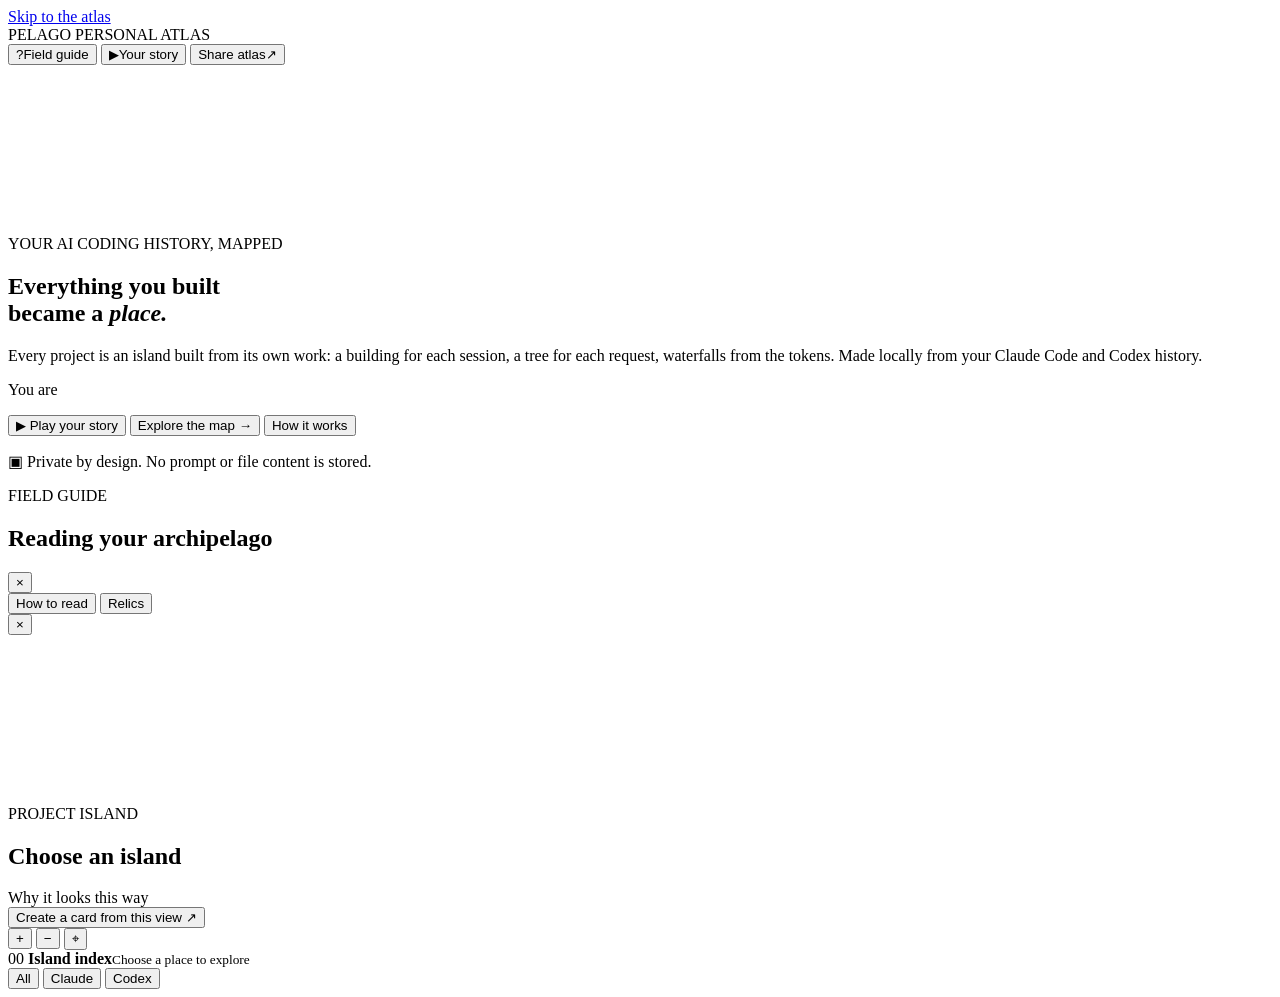
==== assets/world-template.html @ a28922ef "Pelago: your AI coding history as a living island world Turns local Claude Code and Codex history in" ====
<!doctype html>
<html lang="en">
<head>
  <meta charset="utf-8">
  <meta name="viewport" content="width=device-width,initial-scale=1,viewport-fit=cover">
  <meta name="theme-color" content="#081126">
  <meta name="description" content="A personal archipelago built from local Claude Code and Codex history.">
  <title>My Pelago · The world I built with AI</title>
  <style>__PELAGO_CSS__</style>
</head>
<body>
  <a class="skip-link" href="#atlas">Skip to the atlas</a>
  <div class="app">
    <header class="masthead">
      <div class="brand" aria-label="Pelago">
        <span class="brand-glyph" aria-hidden="true"><i></i></span>
        <span class="brand-word">PELAGO</span>
        <span class="brand-edition">PERSONAL ATLAS</span>
      </div>
      <div class="world-summary" id="worldSummary" aria-live="polite"></div>
      <nav class="mast-actions" aria-label="Atlas actions">
        <button class="quiet-action" id="guideButton"><span class="action-icon">?</span><span>Field guide</span></button>
        <button class="quiet-action story-action" data-play-story><span class="action-icon play" aria-hidden="true">▶</span><span>Your story</span></button>
        <button class="share-action" id="shareButton"><span>Share atlas</span><span aria-hidden="true">↗</span></button>
      </nav>
    </header>

    <main class="atlas" id="atlas">
      <canvas id="worldCanvas" aria-label="Interactive pixel-art archipelago. Select an island from the island index for an accessible description."></canvas>
      <div class="ocean-vignette" aria-hidden="true"></div>

      <section class="welcome" id="welcome" aria-labelledby="welcomeTitle">
        <p class="overline">YOUR AI CODING HISTORY, MAPPED</p>
        <h1 id="welcomeTitle">Everything you built <br>became a <em>place.</em></h1>
        <p class="welcome-copy">Every project is an island built from its own work: a building for each session, a tree for each request, waterfalls from the tokens. Made locally from your Claude Code and Codex history.</p>
        <p class="persona-chip" id="personaChip"><span>You are</span> <strong id="personaTitle"></strong></p>
        <div class="welcome-actions">
          <button class="primary-action" data-play-story><span aria-hidden="true">▶</span> Play your story</button>
          <button class="ghost-action" id="enterWorld">Explore the map <span aria-hidden="true">→</span></button>
          <button class="text-action" id="openGuide">How it works</button>
        </div>
        <p class="privacy"><span aria-hidden="true">▣</span> Private by design. No prompt or file content is stored.</p>
      </section>

      <section class="map-key guide" id="mapKey" aria-labelledby="mapKeyTitle">
        <div class="map-key-head">
          <div><p class="overline">FIELD GUIDE</p><h2 id="mapKeyTitle">Reading your archipelago</h2></div>
          <button class="icon-button" id="closeGuide" aria-label="Close field guide">×</button>
        </div>
        <div class="guide-tabs" role="tablist">
          <button class="guide-tab active" role="tab" aria-selected="true" data-guide="read">How to read</button>
          <button class="guide-tab" role="tab" aria-selected="false" data-guide="relics">Relics <span id="relicCount"></span></button>
        </div>
        <div class="guide-body" id="guideRead" role="tabpanel"></div>
        <div class="guide-body" id="guideRelics" role="tabpanel" hidden></div>
      </section>

      <aside class="island-sheet" id="islandSheet" aria-live="polite" aria-labelledby="selectedName">
        <button class="sheet-close" id="closeSheet" aria-label="Close island details">×</button>
        <div class="sheet-preview"><canvas id="detailCanvas"></canvas><span class="agent-stamp" id="selectedAgent"></span></div>
        <div class="sheet-content">
          <p class="overline" id="selectedType">PROJECT ISLAND</p>
          <h2 id="selectedName">Choose an island</h2>
          <p class="island-story" id="selectedStory"></p>
          <div class="island-facts" id="selectedFacts"></div>
          <div class="why-title"><span>Why it looks this way</span><i></i></div>
          <div class="why-list" id="whyList"></div>
          <div class="sheet-relics" id="sheetRelics"></div>
          <div class="sheet-links" id="sheetLinks"></div>
          <button class="sheet-share" id="shareSelected">Create a card from this view <span>↗</span></button>
        </div>
      </aside>

      <div class="hover-label" id="hoverLabel" role="tooltip"></div>

      <div class="map-controls" aria-label="Map controls">
        <button id="zoomIn" aria-label="Zoom in">+</button>
        <button id="zoomOut" aria-label="Zoom out">−</button>
        <button id="resetView" aria-label="Reset map view"><span aria-hidden="true">⌖</span></button>
      </div>

      <section class="island-index" id="islandIndex" aria-labelledby="indexTitle">
        <div class="index-title">
          <span class="index-count" id="indexCount">00</span>
          <span><strong id="indexTitle">Island index</strong><small>Choose a place to explore</small></span>
        </div>
        <div class="agent-filters" role="group" aria-label="Filter islands by agent">
          <button class="agent-filter active" data-filter="all">All</button>
          <button class="agent-filter" data-filter="claude"><i class="agent-dot claude"></i>Claude</button>
          <button class="agent-filter" data-filter="codex"><i class="agent-dot codex"></i>Codex</button>
        </div>
        <div class="index-track" id="indexTrack" role="list"></div>
      </section>
    </main>
  </div>

  <dialog class="share-dialog" id="shareDialog">
    <div class="dialog-head">
      <div><p class="overline">EXPORT STUDIO</p><h2>Make your world travel.</h2><p>Rendered locally as a high-resolution PNG.</p></div>
      <button class="icon-button" data-close-dialog aria-label="Close export studio">×</button>
    </div>
    <div class="export-layout">
      <div class="export-options">
        <p class="field-label">Format</p>
        <div class="format-list" role="group" aria-label="Export format">
          <button class="format-option active" data-format="story"><span class="ratio ratio-story"></span><span><strong>Story</strong><small>1080 × 1920</small></span><i>✓</i></button>
          <button class="format-option" data-format="square"><span class="ratio ratio-square"></span><span><strong>Square</strong><small>1080 × 1080</small></span><i>✓</i></button>
          <button class="format-option" data-format="social"><span class="ratio ratio-social"></span><span><strong>X / LinkedIn</strong><small>1600 × 900</small></span><i>✓</i></button>
          <button class="format-option" data-format="github"><span class="ratio ratio-github"></span><span><strong>GitHub</strong><small>1280 × 640</small></span><i>✓</i></button>
        </div>
        <label class="field-label" for="cardTitle">Card headline</label>
        <input id="cardTitle" maxlength="48" value="">
        <label class="check-row"><input type="checkbox" id="includeNames" checked><span>Show project names</span></label>
        <button class="download-action" id="downloadCard">Download PNG <span aria-hidden="true">↓</span></button>
        <div class="share-row">
          <button class="share-mini" id="copyCard">Copy image</button>
          <button class="share-mini" id="postCard">Post on X</button>
          <button class="share-mini" id="nativeShare">Share…</button>
        </div>
        <p class="local-note"><i></i>Nothing is uploaded</p>
      </div>
      <div class="export-stage"><canvas id="exportCanvas"></canvas></div>
    </div>
  </dialog>

  <section class="story" id="story" hidden role="dialog" aria-modal="true" aria-label="Your Pelago story">
    <div class="story-frame">
      <div class="story-progress" id="storyProgress" aria-hidden="true"></div>
      <div class="story-top">
        <span class="story-brand"><span class="brand-glyph" aria-hidden="true"><i></i></span>PELAGO</span>
        <span class="story-count" id="storyCount"></span>
        <button class="story-icon" id="storyPause" aria-label="Pause story">❚❚</button>
        <button class="story-icon" id="storyClose" aria-label="Close story">×</button>
      </div>
      <div class="story-stage" id="storyStage" aria-live="polite"></div>
      <button class="story-nav prev" id="storyPrev" aria-label="Previous">‹</button>
      <button class="story-nav next" id="storyNext" aria-label="Next">›</button>
    </div>
  </section>

  <div class="toast" id="toast" role="status" aria-live="polite"></div>
  <script id="pelago-data" type="application/json">__PELAGO_DATA__</script>
  <script>__PELAGO_JS__</script>
</body>
</html>
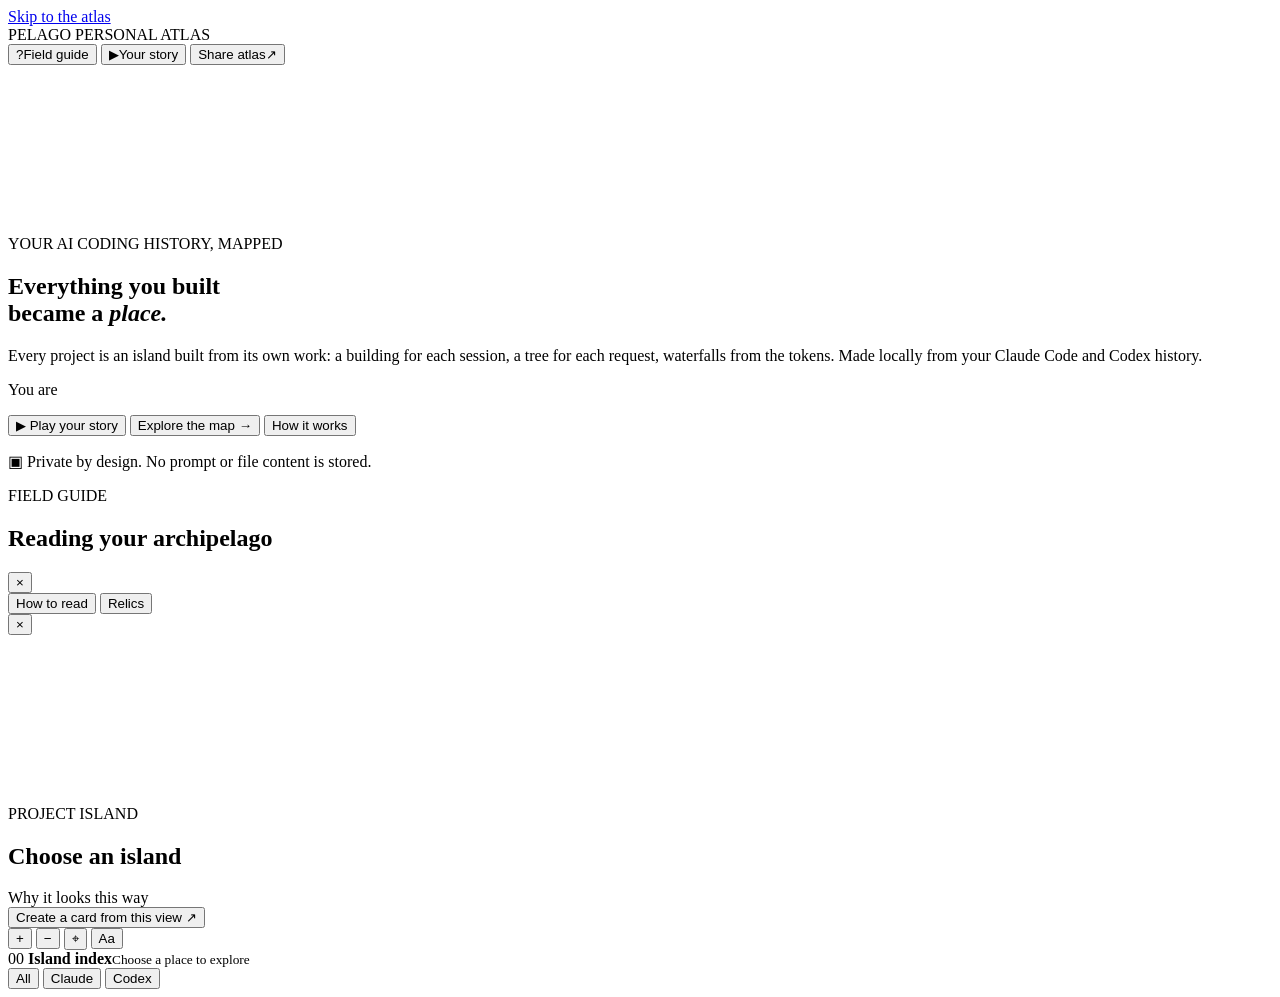
==== commit ce71d4fa: "Map: hide every project name with one button Co-Authored-By: Claude Opus 5.5 <noreply@anthropic.com>" ====
--- a/assets/world-template.html
+++ b/assets/world-template.html
@@ -72,11 +72,19 @@
       </aside>
 
       <div class="hover-label" id="hoverLabel" role="tooltip"></div>
+      <section class="relic-pop" id="relicPop" hidden role="dialog" aria-labelledby="relicPopName">
+        <button class="icon-button relic-pop-close" id="relicPopClose" aria-label="Close relic">×</button>
+        <div class="relic-pop-head"><span class="relic-frame big" id="relicPopIcon"></span><div><p class="relic-rarity" id="relicPopRarity"></p><h3 id="relicPopName"></h3></div></div>
+        <p class="relic-pop-why" id="relicPopReason"></p>
+        <p class="relic-pop-meta"><strong>How it is earned</strong><span id="relicPopHow"></span></p>
+        <p class="relic-pop-meta" id="relicPopWhere"></p>
+      </section>
 
       <div class="map-controls" aria-label="Map controls">
         <button id="zoomIn" aria-label="Zoom in">+</button>
         <button id="zoomOut" aria-label="Zoom out">−</button>
         <button id="resetView" aria-label="Reset map view"><span aria-hidden="true">⌖</span></button>
+        <button id="toggleNames" aria-label="Hide project names" aria-pressed="false" title="Hide project names"><span class="names-icon" aria-hidden="true">Aa</span></button>
       </div>
 
       <section class="island-index" id="islandIndex" aria-labelledby="indexTitle">
@@ -96,7 +104,7 @@
 
   <dialog class="share-dialog" id="shareDialog">
     <div class="dialog-head">
-      <div><p class="overline">EXPORT STUDIO</p><h2>Make your world travel.</h2><p>Rendered locally as a high-resolution PNG.</p></div>
+      <div><p class="overline">EXPORT STUDIO</p><h2>Make your world travel.</h2><p>Rendered locally as a high-resolution PNG or an 8-second video.</p></div>
       <button class="icon-button" data-close-dialog aria-label="Close export studio">×</button>
     </div>
     <div class="export-layout">
@@ -112,6 +120,7 @@
         <input id="cardTitle" maxlength="48" value="">
         <label class="check-row"><input type="checkbox" id="includeNames" checked><span>Show project names</span></label>
         <button class="download-action" id="downloadCard">Download PNG <span aria-hidden="true">↓</span></button>
+        <button class="video-action" id="downloadVideo"><span>Download video</span> <i aria-hidden="true">▶</i></button>
         <div class="share-row">
           <button class="share-mini" id="copyCard">Copy image</button>
           <button class="share-mini" id="postCard">Post on X</button>
@@ -132,6 +141,8 @@
         <button class="story-icon" id="storyPause" aria-label="Pause story">❚❚</button>
         <button class="story-icon" id="storyClose" aria-label="Close story">×</button>
       </div>
+      <canvas class="story-scene" id="storyScene" aria-hidden="true"></canvas>
+      <div class="story-shade" id="storyShade" aria-hidden="true"></div>
       <div class="story-stage" id="storyStage" aria-live="polite"></div>
       <button class="story-nav prev" id="storyPrev" aria-label="Previous">‹</button>
       <button class="story-nav next" id="storyNext" aria-label="Next">›</button>
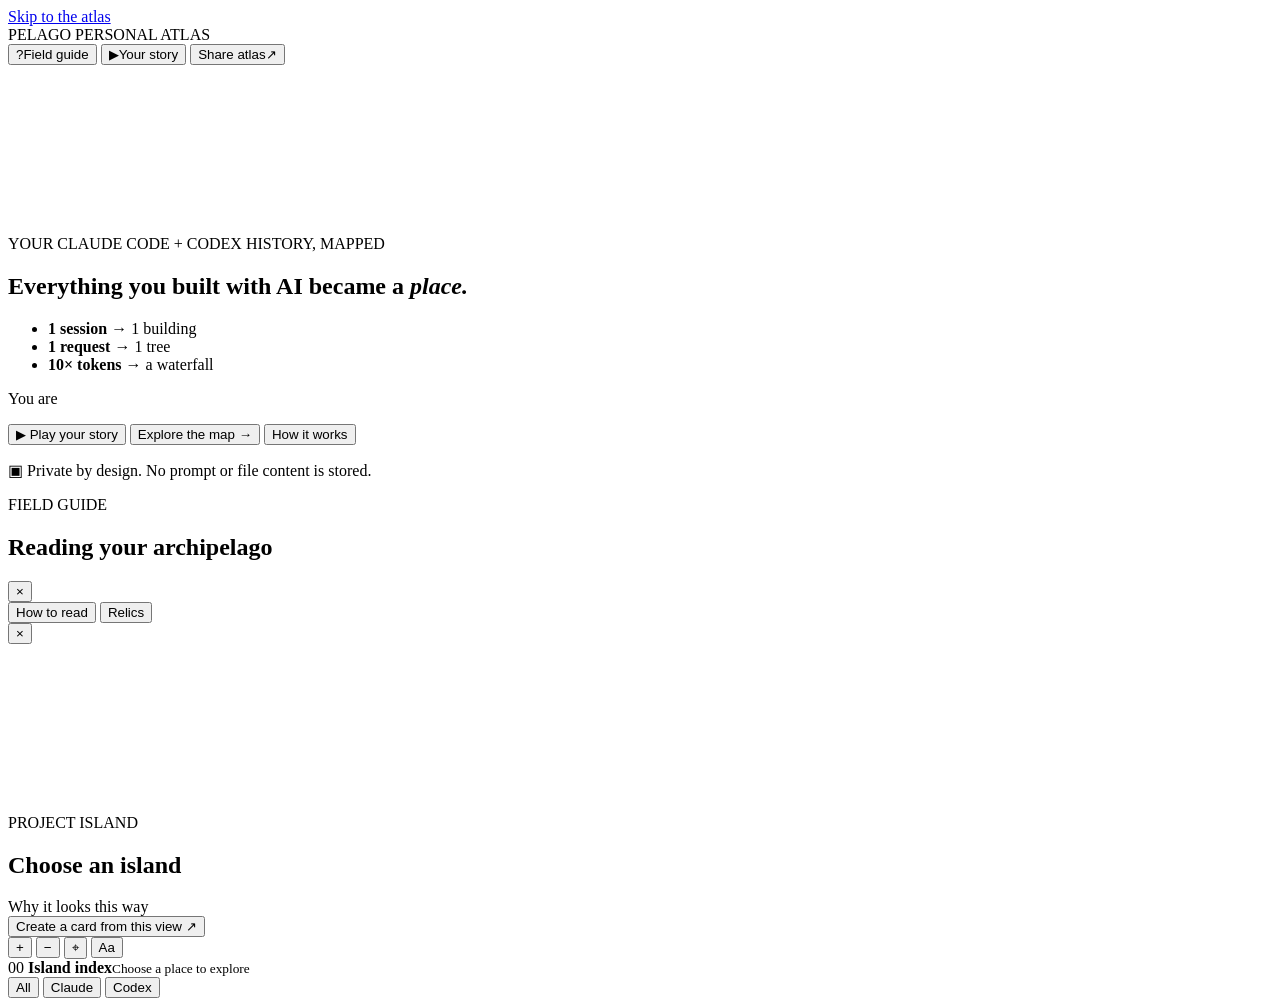
==== commit 81033b1c: "Demo landing and the Get-yours loop The live demo now says in one glance what Pelago is and leads to" ====
--- a/assets/world-template.html
+++ b/assets/world-template.html
@@ -5,6 +5,7 @@
   <meta name="viewport" content="width=device-width,initial-scale=1,viewport-fit=cover">
   <meta name="theme-color" content="#081126">
   <meta name="description" content="A personal archipelago built from local Claude Code and Codex history.">
+  <link rel="icon" href="data:image/svg+xml,%3Csvg xmlns='http://www.w3.org/2000/svg' viewBox='0 0 64 64' shape-rendering='crispEdges'%3E%3Crect width='64' height='64' rx='12' fill='%23143247'/%3E%3Cpath fill='%236EC9CE' d='M8 38h48v14H8z'/%3E%3Cpath fill='%23F3EAD5' d='M14 34h36v10H14zM20 28h24v8H20z'/%3E%3Cpath fill='%238FC979' d='M18 30h28v8H18zM24 24h16v8H24z'/%3E%3Cpath fill='%23F26C5B' d='M30 10h6v18h-6zM36 10h14v10H36z'/%3E%3Cpath fill='%23FFF4AD' d='M12 14h6v6h-6z'/%3E%3C/svg%3E">
   <title>My Pelago · The world I built with AI</title>
   <style>__PELAGO_CSS__</style>
 </head>
@@ -19,8 +20,8 @@
       </div>
       <div class="world-summary" id="worldSummary" aria-live="polite"></div>
       <nav class="mast-actions" aria-label="Atlas actions">
-        <button class="quiet-action" id="guideButton"><span class="action-icon">?</span><span>Field guide</span></button>
-        <button class="quiet-action story-action" data-play-story><span class="action-icon play" aria-hidden="true">▶</span><span>Your story</span></button>
+        <button class="quiet-action" id="guideButton" aria-label="Field guide" title="Field guide"><span class="action-icon" aria-hidden="true">?</span><span>Field guide</span></button>
+        <button class="quiet-action story-action" data-play-story aria-label="Your story" title="Your story"><span class="action-icon play" aria-hidden="true">▶</span><span>Your story</span></button>
         <button class="share-action" id="shareButton"><span>Share atlas</span><span aria-hidden="true">↗</span></button>
       </nav>
     </header>
@@ -30,9 +31,13 @@
       <div class="ocean-vignette" aria-hidden="true"></div>
 
       <section class="welcome" id="welcome" aria-labelledby="welcomeTitle">
-        <p class="overline">YOUR AI CODING HISTORY, MAPPED</p>
-        <h1 id="welcomeTitle">Everything you built <br>became a <em>place.</em></h1>
-        <p class="welcome-copy">Every project is an island built from its own work: a building for each session, a tree for each request, waterfalls from the tokens. Made locally from your Claude Code and Codex history.</p>
+        <p class="overline">YOUR CLAUDE CODE + CODEX HISTORY, MAPPED</p>
+        <h1 id="welcomeTitle">Everything you built with AI became a <em>place.</em></h1>
+        <ul class="welcome-legend" aria-label="How your history becomes a world">
+          <li><span class="legend-sprite" data-sprite="lg-cottage"></span><span><b>1 session</b> <span>→ 1 building</span></span></li>
+          <li><span class="legend-sprite" data-sprite="lg-tree"></span><span><b>1 request</b> <span>→ 1 tree</span></span></li>
+          <li><span class="legend-sprite" data-sprite="lg-falls"></span><span><b>10× tokens</b> <span>→ a waterfall</span></span></li>
+        </ul>
         <p class="persona-chip" id="personaChip"><span>You are</span> <strong id="personaTitle"></strong></p>
         <div class="welcome-actions">
           <button class="primary-action" data-play-story><span aria-hidden="true">▶</span> Play your story</button>
@@ -55,7 +60,7 @@
         <div class="guide-body" id="guideRelics" role="tabpanel" hidden></div>
       </section>
 
-      <aside class="island-sheet" id="islandSheet" aria-live="polite" aria-labelledby="selectedName">
+      <aside class="island-sheet" id="islandSheet" aria-labelledby="selectedName">
         <button class="sheet-close" id="closeSheet" aria-label="Close island details">×</button>
         <div class="sheet-preview"><canvas id="detailCanvas"></canvas><span class="agent-stamp" id="selectedAgent"></span></div>
         <div class="sheet-content">
@@ -150,6 +155,7 @@
   </section>
 
   <div class="toast" id="toast" role="status" aria-live="polite"></div>
+  <div class="sr-only" id="srAnnounce" aria-live="polite"></div>
   <script id="pelago-data" type="application/json">__PELAGO_DATA__</script>
   <script>__PELAGO_JS__</script>
 </body>
